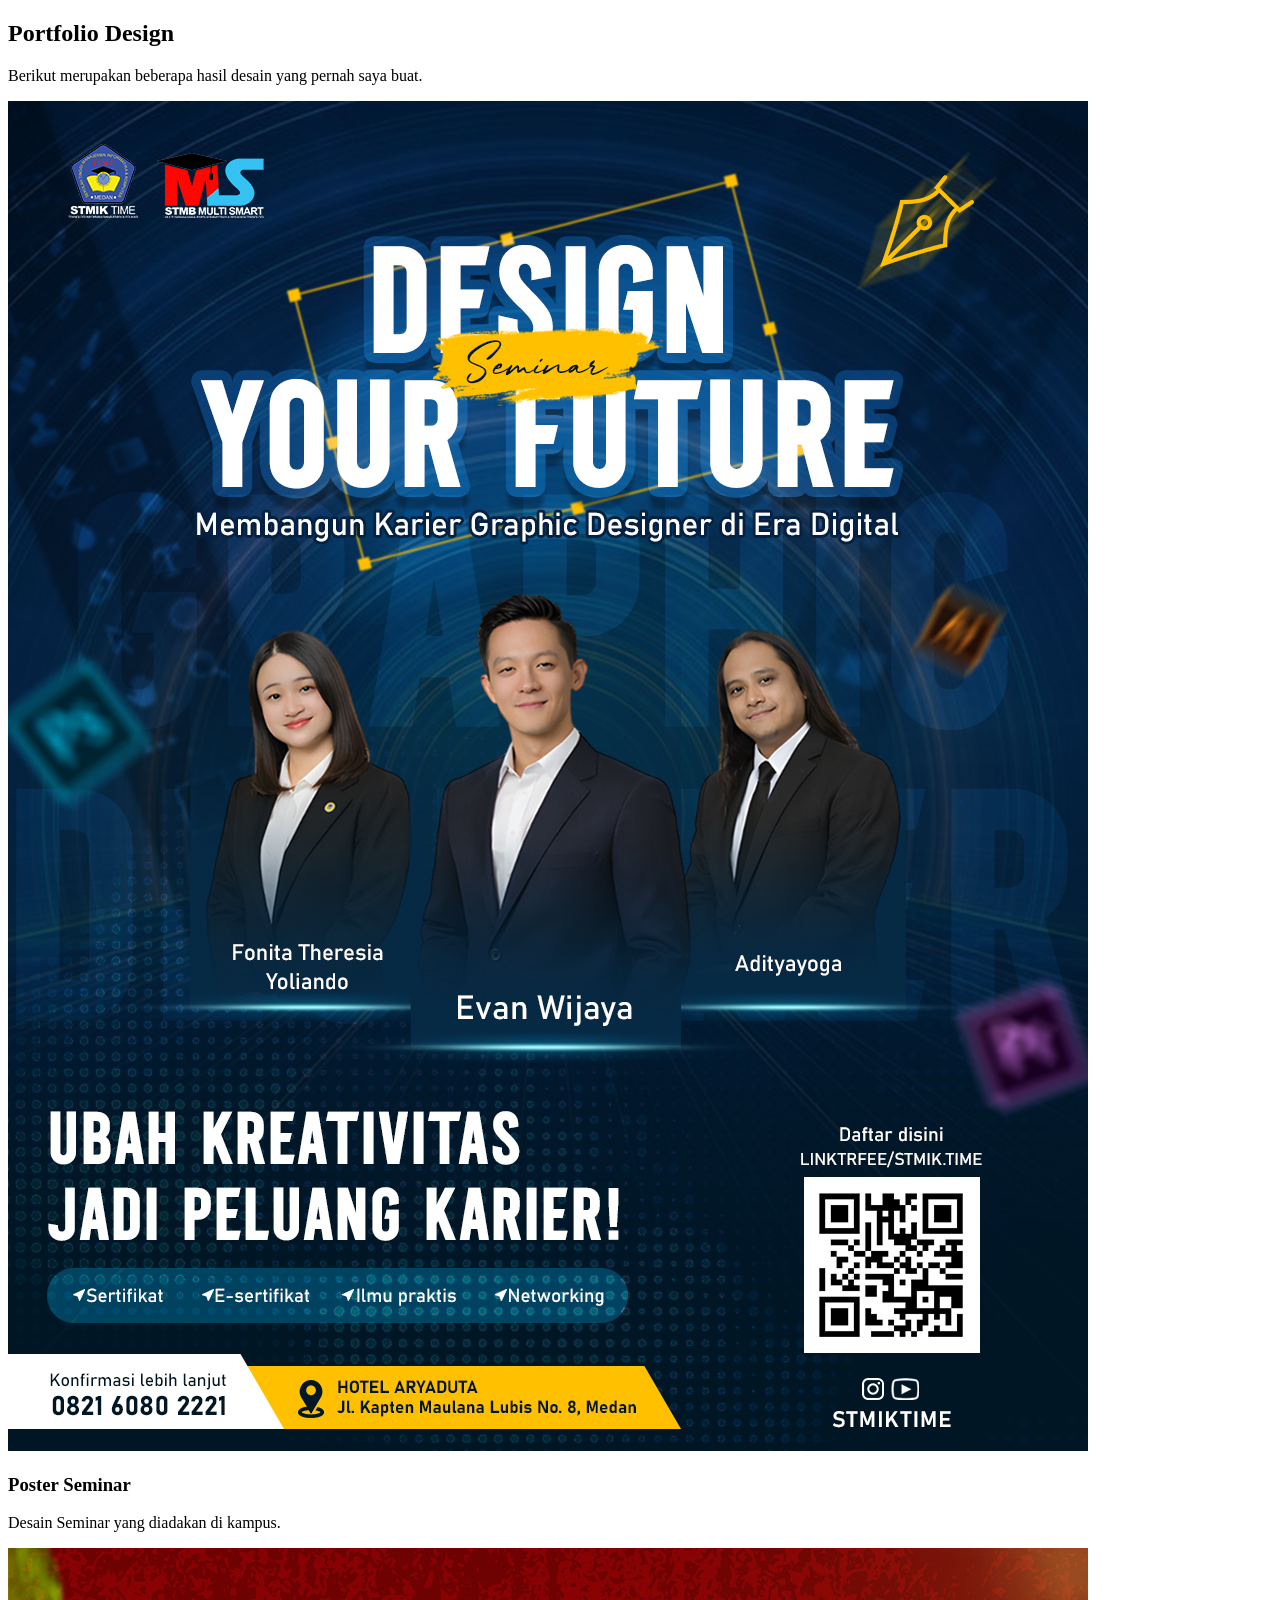
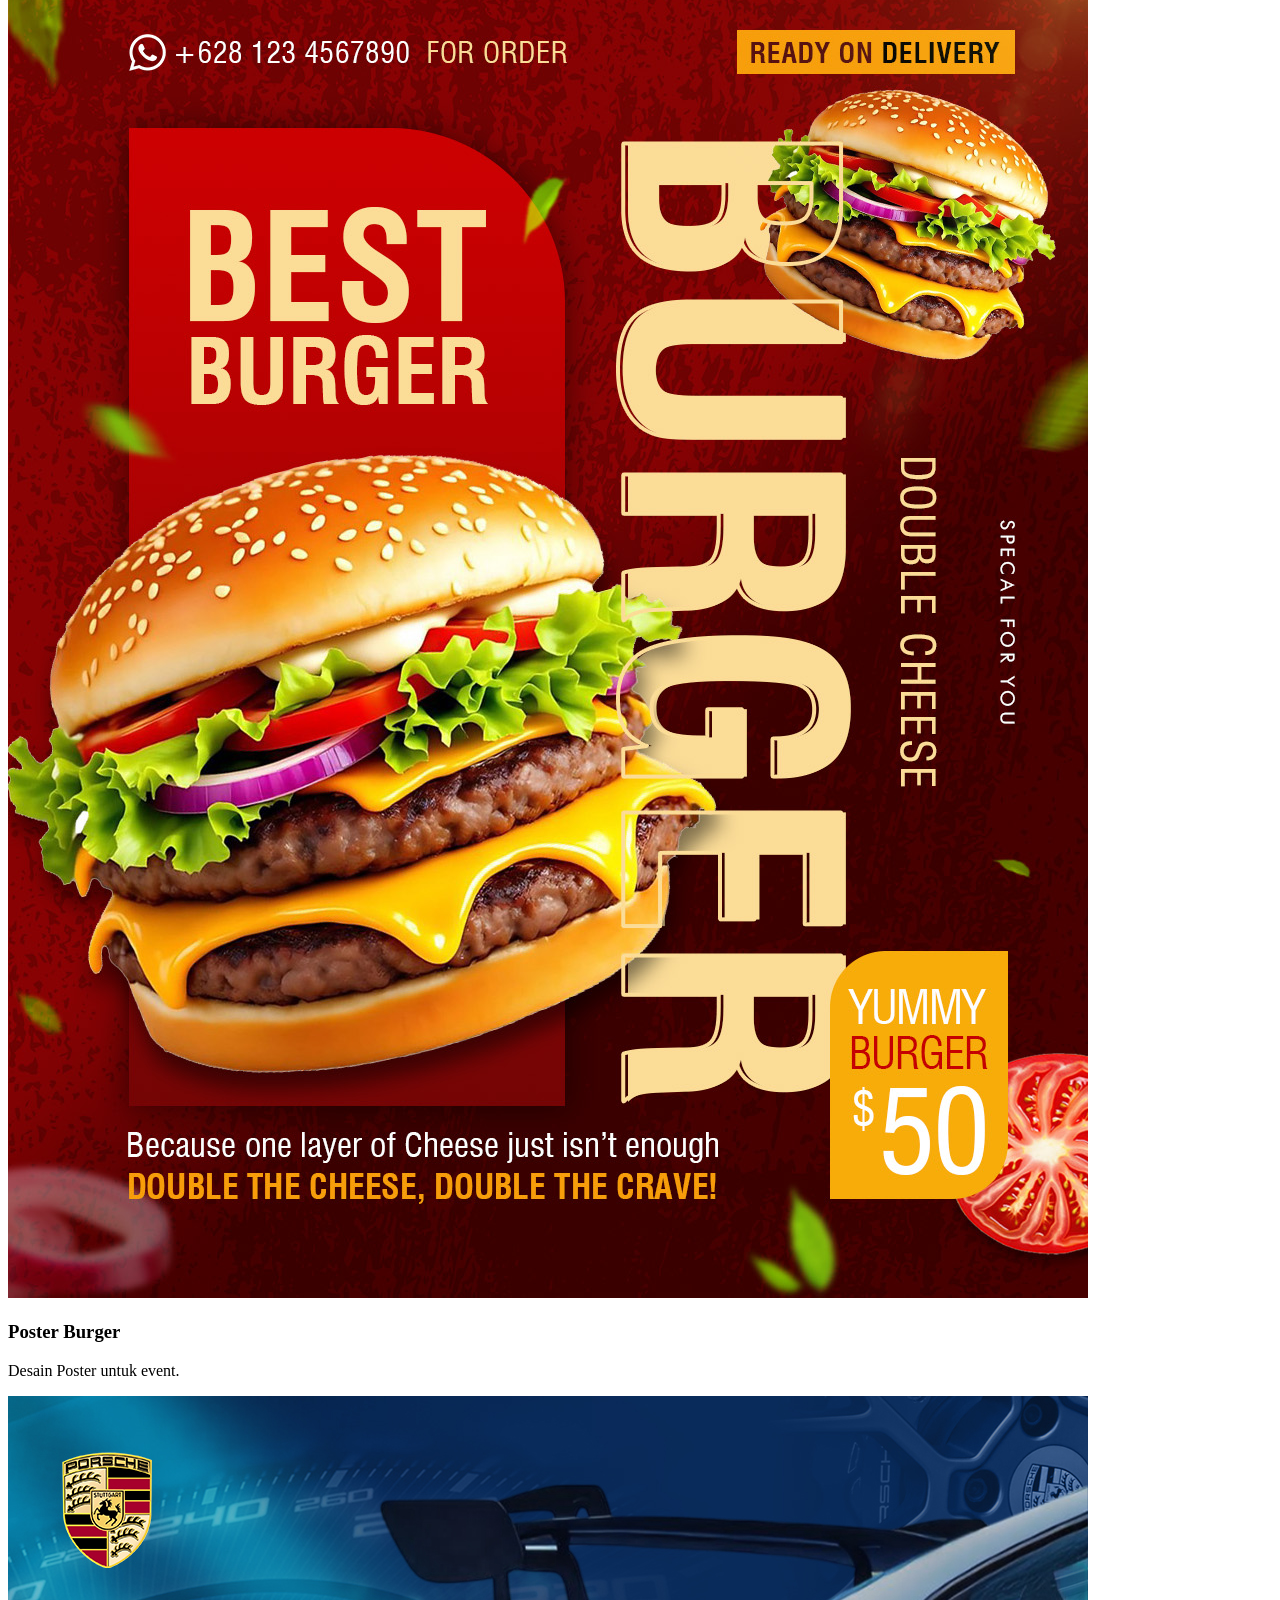
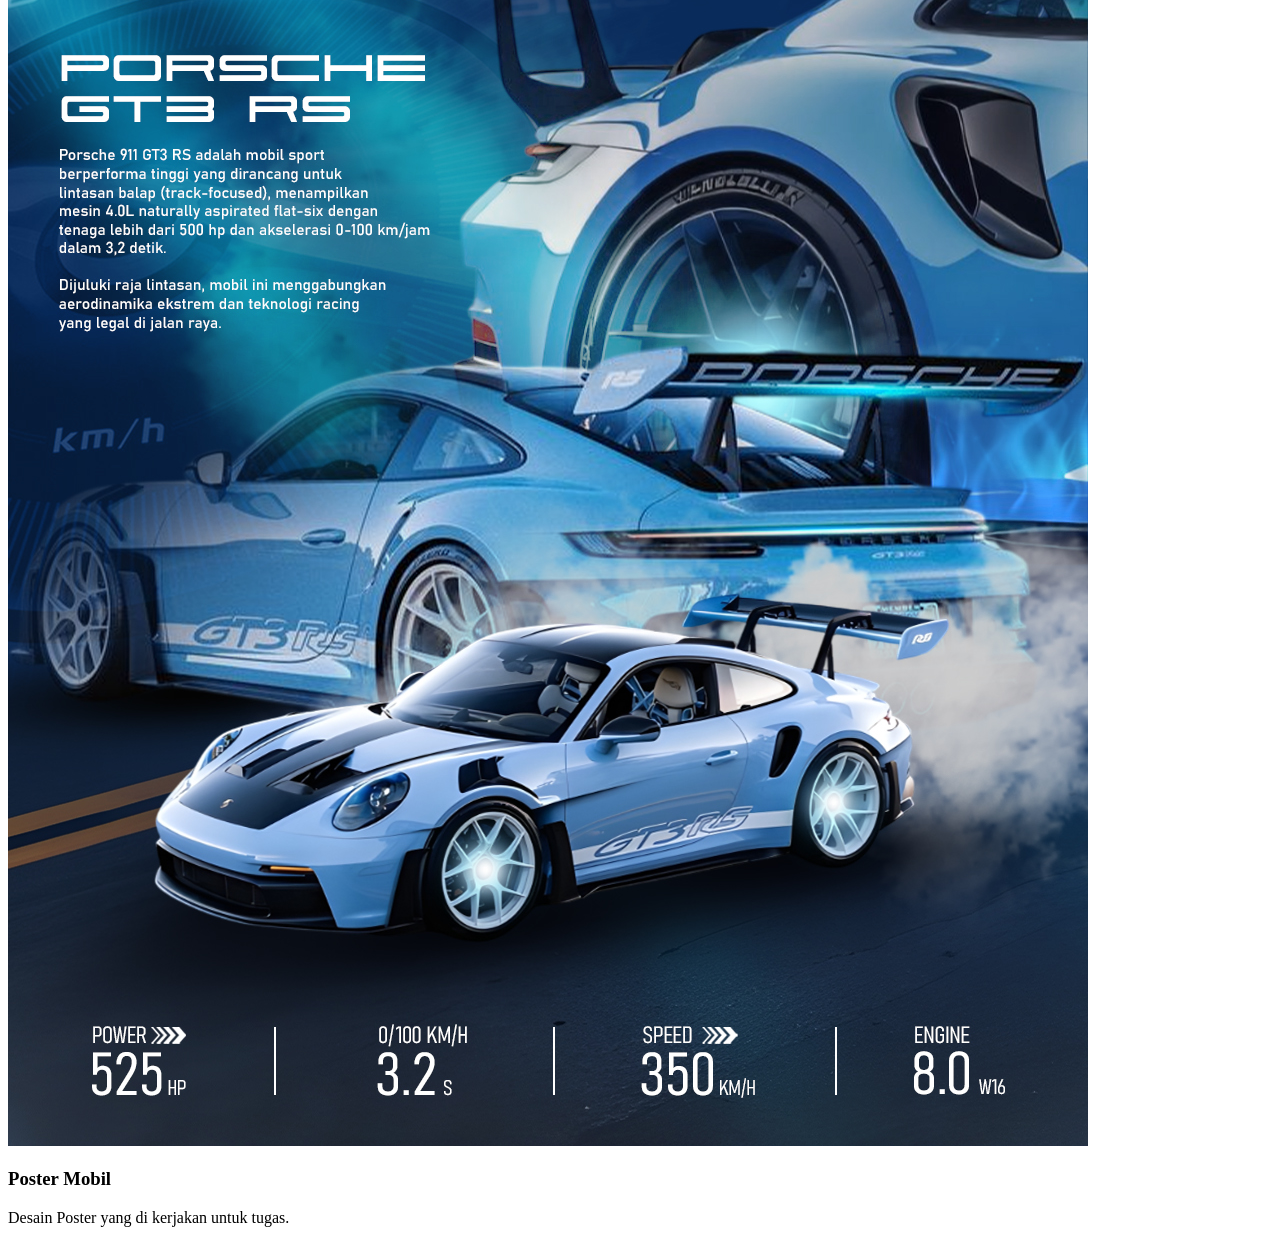
==== design.html @ 26ed5666 "Add files via upload" ====
<!DOCTYPE html>
<html lang="id">
<head>
    <meta charset="UTF-8">
    <meta name="viewport" content="width=device-width, initial-scale=1.0">
    <title>Profil - Nayla Aurelia Sabil</title>

    <link rel="stylesheet" href="css/style.css">
</head>
<body>
    
    <section class="design-page">

    <h1>Portfolio Design</h1>

    <p class="design-intro">
        Berikut merupakan beberapa hasil desain yang pernah saya buat.
    </p>

    <div class="gallery">

        <!-- gambar 1 -->
        <div class="gallery-item">
            <img src="image/poster seminar new.png">
            <div class="gallery-info">
                <h3>Poster Seminar</h3>
                <p>Desain Seminar yang diadakan di kampus.</p>
            </div>
        </div>

        <!-- gambar 2 -->
        <div class="gallery-item">
            <img src="image/burger 2 new.png">
            <div class="gallery-info">
                <h3>Poster Burger</h3>
                <p>Desain Poster untuk event.</p>
            </div>
        </div>

        <!-- gambar 3 -->
        <div class="gallery-item">
            <img src="image/poster mobil new.png">
            <div class="gallery-info">
                <h3>Poster Mobil</h3>
                <p>Desain Poster yang di kerjakan untuk tugas.</p>
            </div>
        </div>

    </div>

</section>
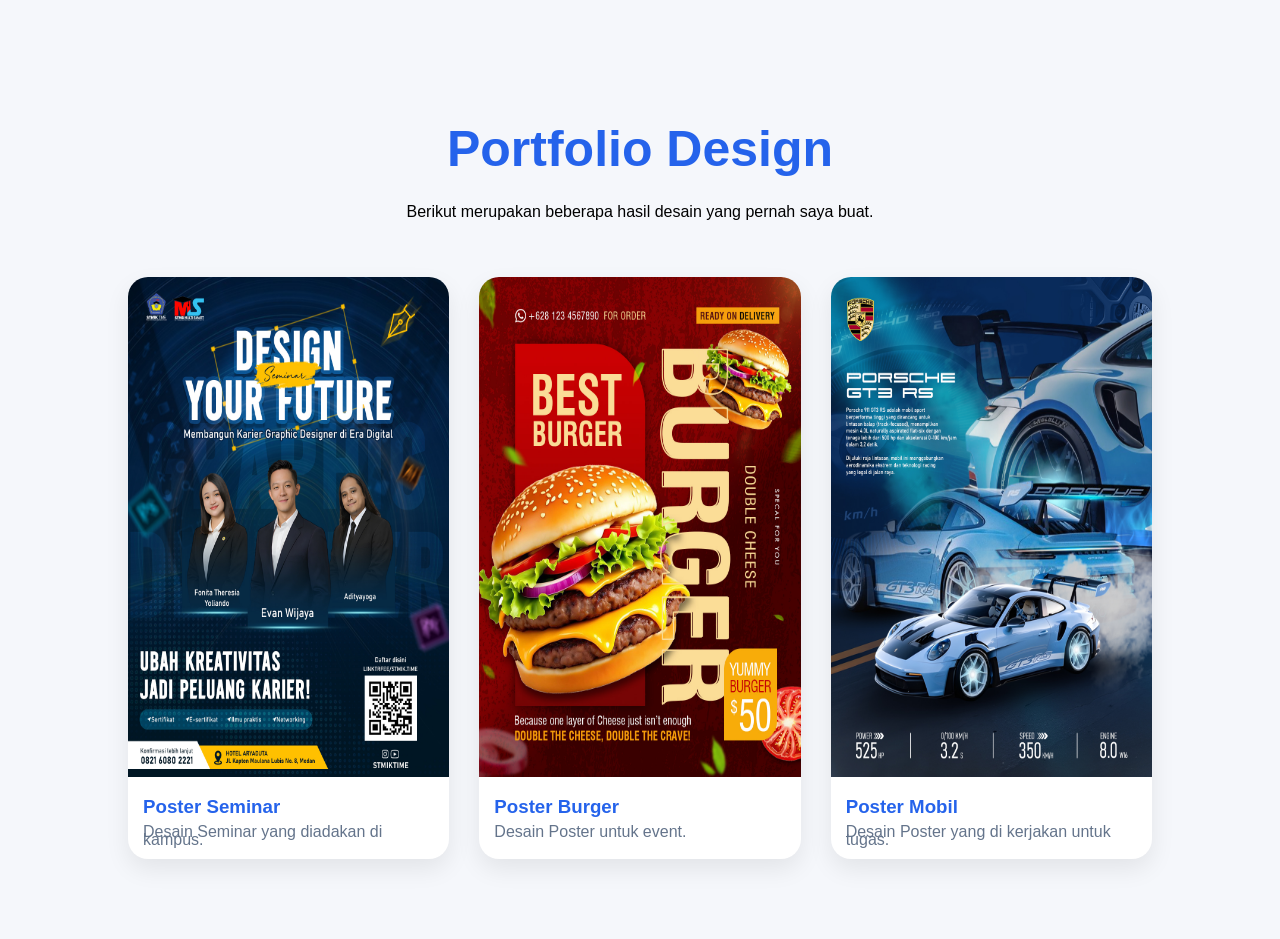
==== commit 4a33ca12: "Update design.html" ====
--- a/design.html
+++ b/design.html
@@ -5,7 +5,7 @@
     <meta name="viewport" content="width=device-width, initial-scale=1.0">
     <title>Profil - Nayla Aurelia Sabil</title>
 
-    <link rel="stylesheet" href="css/style.css">
+    <link rel="stylesheet" href="CSS/style.css">
 </head>
 <body>
     
@@ -48,4 +48,4 @@
 
     </div>
 
-</section>+</section>
--- a/CSS/style.css
+++ b/CSS/style.css
@@ -0,0 +1,881 @@
+@import url('https://fonts.googleapis.com/css2?family=Poppins:wght@300;400;500;600;700&display=swap');
+
+*{
+    margin:0;
+    padding:0;
+    box-sizing:border-box;
+    font-family:'Poppins',sans-serif;
+}
+
+body{
+    background:#f5f7fb;
+}
+
+/* HEADER */
+
+header{
+
+    position:fixed;
+
+    width:100%;
+
+    top:0;
+
+    display:flex;
+
+    justify-content:space-between;
+
+    align-items:center;
+
+    padding:20px 8%;
+
+    background:rgba(0,0,0,0.3);
+
+    backdrop-filter:blur(10px);
+
+    z-index:1000;
+}
+
+.logo h2{
+
+    color:white;
+}
+
+nav a{
+
+    color:white;
+
+    text-decoration:none;
+
+    margin-left:25px;
+
+    transition:.3s;
+}
+
+nav a:hover{
+
+    color:#60a5fa;
+}
+
+/* HERO */
+
+.hero{
+
+    min-height:100vh;
+
+    background:
+    linear-gradient(
+    rgba(0,0,0,.6),
+    rgba(0,0,0,.6)
+    ),
+
+    url("../image/background.jpeg");
+
+    background-size:cover;
+    background-position:center;
+
+    display:flex;
+
+    justify-content:center;
+
+    align-items:center;
+
+    text-align:center;
+}
+
+.hero-content{
+
+    color:white;
+
+    max-width:700px;
+}
+
+.hero-content img{
+
+    width:220px;
+    height:220px;
+
+    object-fit:cover;
+
+    border-radius:50%;
+
+    border:6px solid white;
+
+    margin-bottom:20px;
+}
+
+.hero-content h1{
+
+    font-size:55px;
+}
+
+.hero-content h3{
+
+    color:#93c5fd;
+
+    margin:15px 0;
+}
+
+.hero-content p{
+
+    line-height:1.8;
+
+    margin-bottom:30px;
+}
+
+.btn{
+
+    display:inline-block;
+
+    background:#2563eb;
+
+    color:white;
+
+    text-decoration:none;
+
+    padding:12px 30px;
+
+    border-radius:50px;
+
+    transition:.3s;
+}
+
+.btn:hover{
+
+    background:white;
+
+    color:#2563eb;
+}
+
+/* MENU */
+
+.menu-section{
+
+    padding:100px 10%;
+}
+
+.menu-section h2{
+
+    text-align:center;
+
+    margin-bottom:50px;
+
+    font-size:40px;
+}
+
+.menu-container{
+
+    display:flex;
+
+    gap:30px;
+
+    justify-content:center;
+
+    flex-wrap:wrap;
+}
+
+.menu-card{
+
+    width:260px;
+
+    background:white;
+
+    padding:30px;
+
+    border-radius:20px;
+
+    text-decoration:none;
+
+    color:#333;
+
+    box-shadow:0 10px 25px rgba(0,0,0,.08);
+
+    transition:.3s;
+}
+
+.menu-card:hover{
+
+    transform:translateY(-10px);
+}
+
+.menu-card h3{
+
+    margin-bottom:15px;
+
+    color:#2563eb;
+}
+
+footer{
+
+    background:#0f172a;
+
+    color:white;
+
+    text-align:center;
+
+    padding:20px;
+}
+
+
+/* ==================================
+   HALAMAN PROFIL
+================================== */
+
+.profil{
+
+    padding:120px 10% 80px;
+
+    background:#f5f7fb;
+
+}
+
+.container{
+
+    max-width:1000px;
+
+    margin:auto;
+
+    background:white;
+
+    padding:50px;
+
+    border-radius:25px;
+
+    box-shadow:0 10px 25px rgba(0,0,0,.08);
+
+}
+
+.container h1{
+
+    text-align:center;
+
+    font-size:50px;
+
+    color:#2563eb;
+
+    margin-bottom:30px;
+
+}
+
+.foto-profil{
+
+    display:block;
+
+    margin:auto;
+
+    width:220px;
+
+    height:220px;
+
+    object-fit:cover;
+
+    border-radius:50%;
+
+    border:6px solid #2563eb;
+
+    box-shadow:0 5px 20px rgba(37,99,235,.3);
+
+    margin-bottom:25px;
+
+}
+
+.container h2{
+
+    color:#0f172a;
+
+    margin-top:40px;
+
+    margin-bottom:20px;
+
+}
+
+.container h3{
+
+    text-align:center;
+
+    color:#64748b;
+
+    margin-bottom:30px;
+
+}
+
+.container p{
+
+    line-height:1.9;
+
+    text-align:justify;
+
+    margin-bottom:20px;
+
+    color:#374151;
+
+}
+
+/* BIODATA */
+
+.biodata{
+
+    width:100%;
+
+    margin-top:20px;
+
+    border-collapse:collapse;
+
+}
+
+.biodata td{
+
+    padding:12px;
+
+    border-bottom:1px solid #e5e7eb;
+
+}
+
+/* LIST */
+
+.container ul{
+
+    margin-left:25px;
+
+    line-height:2;
+
+    color:#374151;
+
+}
+
+/* MOTTO */
+
+blockquote{
+
+    margin-top:20px;
+
+    padding:25px;
+
+    background:#eff6ff;
+
+    border-left:6px solid #2563eb;
+
+    border-radius:15px;
+
+    font-style:italic;
+
+    color:#1e3a8a;
+
+}
+
+/* TOMBOL */
+
+.tombol{
+
+    display:flex;
+
+    justify-content:center;
+
+    gap:20px;
+
+    margin-top:50px;
+
+    flex-wrap:wrap;
+
+}
+
+.tombol a{
+
+    text-decoration:none;
+
+    background:#2563eb;
+
+    color:white;
+
+    padding:12px 25px;
+
+    border-radius:50px;
+
+    transition:.3s;
+
+}
+
+.tombol a:hover{
+
+    background:#0f172a;
+
+    transform:translateY(-3px);
+
+}
+
+/* SECTION TITLE */
+
+.container h2::after{
+
+    content:"";
+
+    display:block;
+
+    width:60px;
+
+    height:4px;
+
+    background:#2563eb;
+
+    margin-top:8px;
+
+    border-radius:10px;
+
+}
+
+/* RESPONSIVE */
+
+@media(max-width:768px){
+
+.container{
+
+    padding:30px;
+
+}
+
+.container h1{
+
+    font-size:36px;
+
+}
+
+.foto-profil{
+
+    width:180px;
+    height:180px;
+
+}
+
+.tombol{
+
+    flex-direction:column;
+
+    align-items:center;
+
+}
+
+}
+
+/* ==========================
+   KEAHLIAN
+========================== */
+
+.keahlian{
+
+    padding:120px 10% 80px;
+
+}
+
+.intro{
+
+    text-align:center;
+
+    margin-bottom:40px;
+
+    line-height:1.8;
+
+}
+
+/* SKILL BAR */
+
+.skill{
+
+    margin-bottom:25px;
+
+}
+
+.skill-title{
+
+    display:flex;
+
+    justify-content:space-between;
+
+    margin-bottom:8px;
+
+    font-weight:600;
+
+}
+
+.skill-bar{
+
+    width:100%;
+
+    height:15px;
+
+    background:#e5e7eb;
+
+    border-radius:50px;
+
+    overflow:hidden;
+
+}
+
+.skill-bar div{
+
+    height:100%;
+
+    border-radius:50px;
+
+    background:#2563eb;
+
+}
+
+.html{
+    width:90%;
+}
+
+.css{
+    width:85%;
+}
+
+.java{
+    width:75%;
+}
+
+.mysql{
+    width:80%;
+}
+
+
+/* TOOLS */
+
+.tools-table{
+
+    margin-top:30px;
+
+    border-radius:20px;
+
+    overflow:hidden;
+
+    box-shadow:0 10px 25px rgba(0,0,0,.08);
+
+}
+
+.tools-header{
+
+    display:grid;
+
+    grid-template-columns:2fr 2fr 1fr;
+
+    background:#2563eb;
+
+    color:white;
+
+    font-weight:600;
+
+}
+
+.tools-header div{
+
+    padding:18px;
+
+}
+
+.tools-row{
+
+    display:grid;
+
+    grid-template-columns:2fr 2fr 1fr;
+
+    background:white;
+
+    transition:.3s;
+
+}
+
+.tools-row:nth-child(even){
+
+    background:#f8fafc;
+
+}
+
+.tools-row:hover{
+
+    background:#dbeafe;
+
+}
+
+.tools-row div{
+
+    padding:18px;
+
+    border-bottom:1px solid #e5e7eb;
+
+}
+
+.badge{
+
+    padding:8px 15px;
+
+    border-radius:50px;
+
+    color:white;
+
+    font-size:13px;
+
+    font-weight:600;
+
+}
+
+.expert{
+
+    background:#16a34a;
+
+}
+
+.advanced{
+
+    background:#2563eb;
+
+}
+
+.intermediate{
+
+    background:#f59e0b;
+
+}
+
+/* SOFT SKILL */
+
+.softskill{
+
+    display:flex;
+
+    gap:15px;
+
+    flex-wrap:wrap;
+
+    justify-content:center;
+
+    margin-top:25px;
+
+}
+
+.soft-card{
+
+    background:#2563eb;
+
+    color:white;
+
+    padding:15px 25px;
+
+    border-radius:50px;
+
+}
+
+
+/* ==========================
+   DESIGN PAGE
+========================== */
+
+.design-page{
+
+    padding:120px 10% 80px;
+
+}
+
+.design-page h1{
+
+    text-align:center;
+
+    font-size:50px;
+
+    color:#2563eb;
+
+    margin-bottom:20px;
+
+}
+
+.design-intro{
+
+    text-align:center;
+
+    max-width:800px;
+
+    margin:auto;
+
+    margin-bottom:50px;
+
+    line-height:1.8;
+
+}
+
+/* GALLERY */
+
+.gallery{
+
+    display:grid;
+
+    grid-template-columns:
+    repeat(auto-fit,minmax(320px,1fr));
+
+    gap:30px;
+
+}
+
+.gallery-item{
+
+    background:white;
+
+    border-radius:20px;
+
+    overflow:hidden;
+
+    box-shadow:0 10px 25px rgba(0,0,0,.08);
+
+    transition:.4s;
+
+}
+
+.gallery-item:hover{
+
+    transform:translateY(-10px);
+
+}
+
+.gallery-item img{
+
+    width:100%;
+
+    height:500px;
+
+    object-fit: fill;
+
+    transition:.4s;
+
+}
+
+.gallery-item:hover img{
+
+    transform:scale(1.05);
+
+}
+
+.gallery-info{
+
+    padding:15px;
+
+}
+
+.gallery-info h3{
+
+    color:#2563eb;
+
+    margin-bottom:10px;
+
+}
+
+.gallery-info p{
+
+    color:#64748b;
+
+    line-height:0.5;
+
+}
+
+
+/* ==========================
+   RANDOM THINGS
+========================== */
+
+.random-section{
+
+    padding:50px 10% 80px;
+
+}
+
+.random-section h2{
+
+    margin-top:50px;
+
+    margin-bottom:20px;
+
+    color:#2563eb;
+
+}
+
+.music-card{
+
+    background:white;
+
+    padding:25px;
+
+    border-radius:20px;
+
+    box-shadow:0 10px 25px rgba(0,0,0,.08);
+
+}
+
+.music-card h3{
+
+    margin-bottom:15px;
+
+}
+
+.music-card audio{
+
+    width:100%;
+
+}
+
+.video-container{
+
+    position:relative;
+
+    padding-bottom:56.25%;
+
+    height:0;
+
+    overflow:hidden;
+
+    border-radius:20px;
+
+    box-shadow:0 10px 25px rgba(0,0,0,.08);
+
+}
+
+.video-container iframe{
+
+    position:absolute;
+
+    top:0;
+
+    left:0;
+
+    width:100%;
+
+    height:100%;
+
+}
+
+.facts{
+
+    display:flex;
+
+    flex-wrap:wrap;
+
+    gap:20px;
+
+}
+
+.fact-card{
+
+    background:white;
+
+    padding:20px;
+
+    border-radius:15px;
+
+    box-shadow:0 10px 25px rgba(0,0,0,.08);
+
+    flex:1 1 250px;
+
+}
+
+.fact-card:hover{
+
+    transform:translateY(-5px);
+
+    transition:.3s;
+
+}
